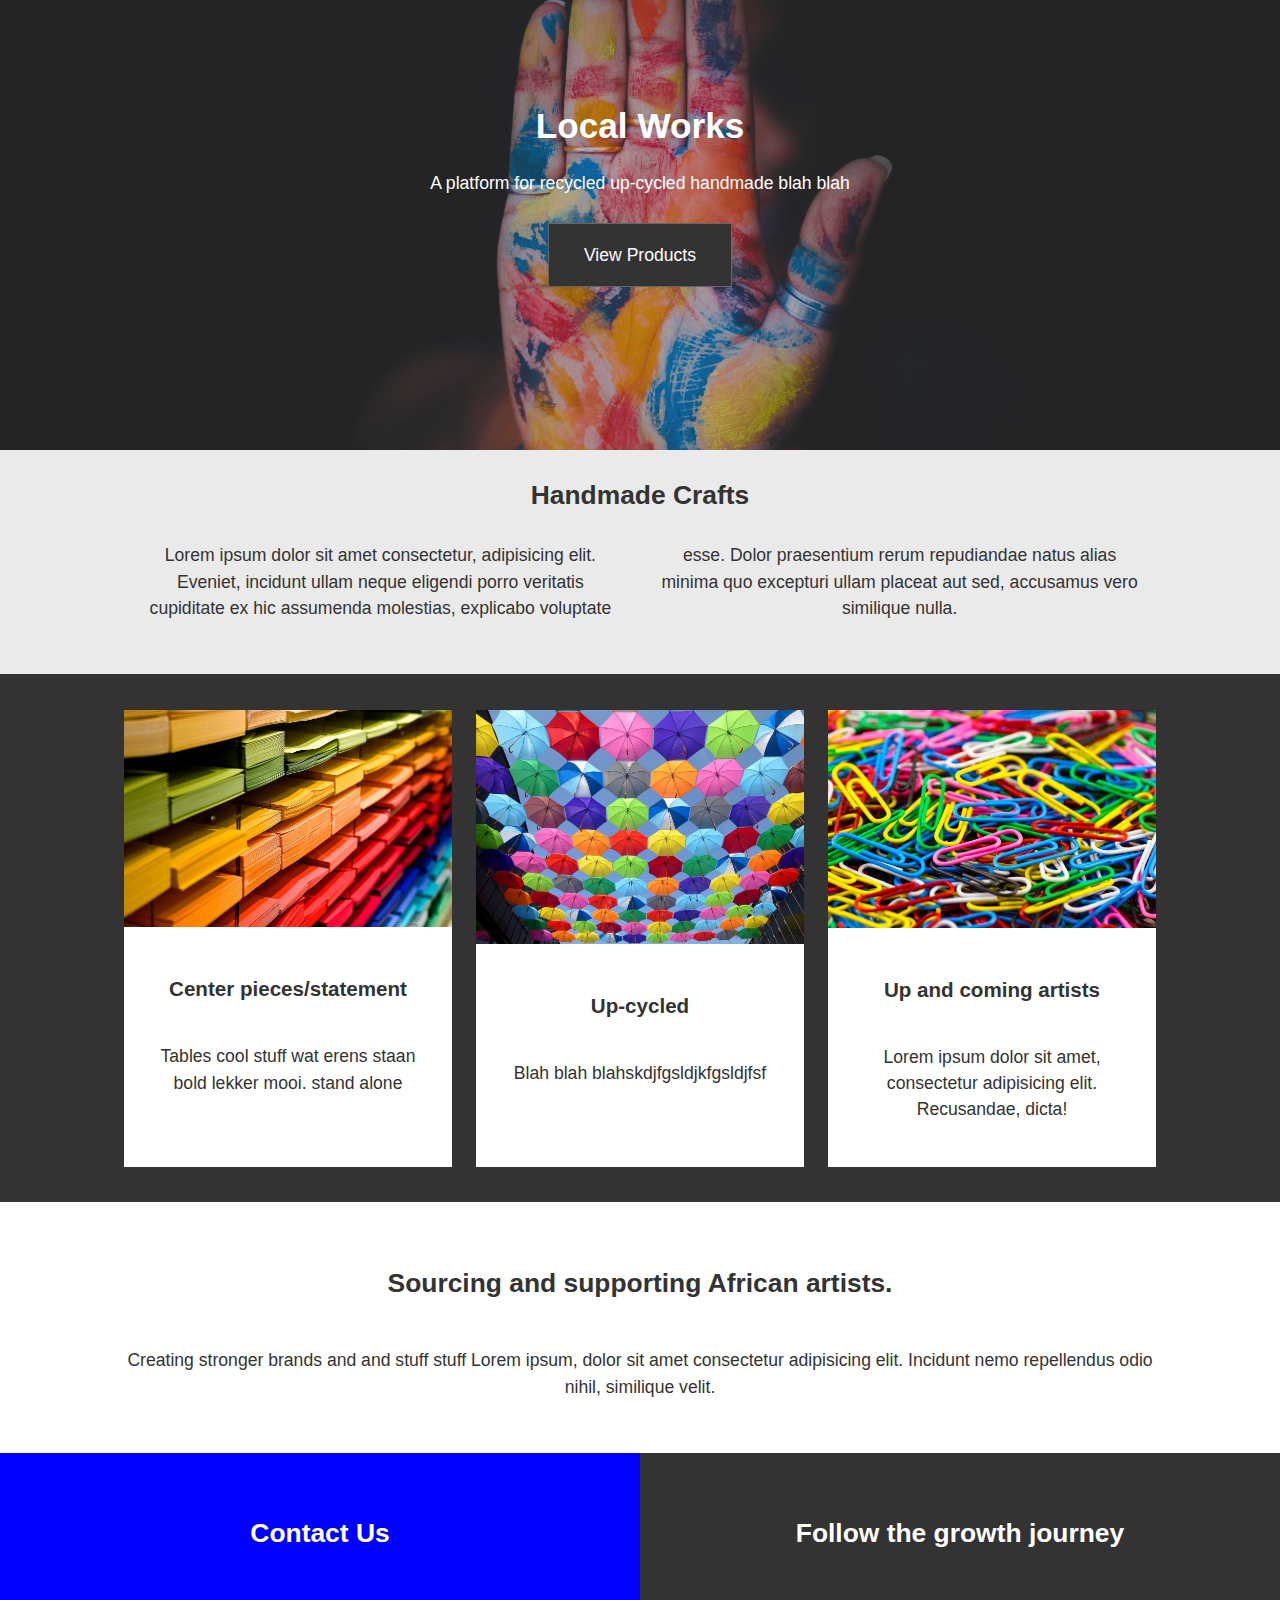
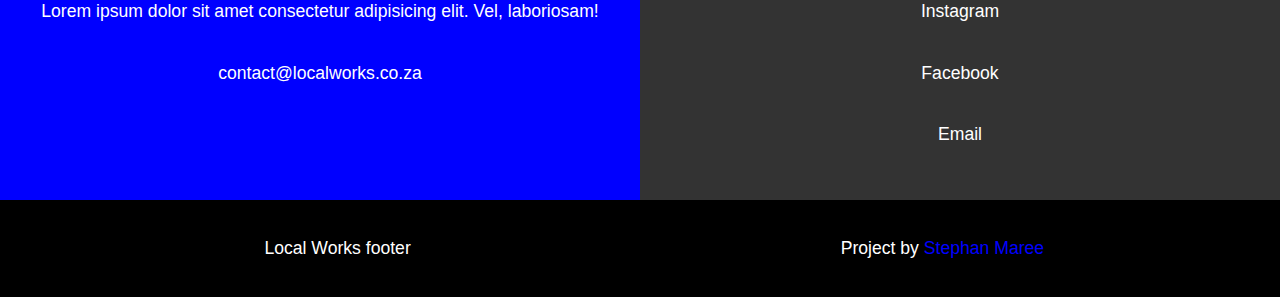
==== index.html @ dec3e53a "Very basic layout. no color styling yet" ====
<!-- local works homepage -->

<!DOCTYPE html>
<html>

<head>
    <meta charset="utf-8" />
    <meta http-equiv="X-UA-Compatible" content="IE=edge">
    <title>Local Works</title>
    <meta name="viewport" content="width=device-width, initial-scale=1">
    <link rel="stylesheet" type="text/css" media="screen" href="stylesheets/style.css" />
 
</head>

<body>

    <header id="showcase" class="grid">

        <div class="bg-image"></div>
        <div class="content-wrap">
            <h1>Local Works</h1>
            <p>A platform for recycled up-cycled handmade blah blah</p>
            <a href="section-b" class="btn"> View Products</a>

        </div>


    </header>

    <main id="main">
        <!-- section a -->
        <section id="section-a" class="grid">
            <div class="content-wrap">
                <h2 class="content-title">Handmade Crafts</h2>

                <div class="content-text">
                <p>Lorem ipsum dolor sit amet consectetur, adipisicing elit. Eveniet, incidunt ullam neque eligendi porro veritatis
                    cupiditate ex hic assumenda molestias, explicabo voluptate esse. Dolor praesentium rerum repudiandae
                    natus alias minima quo excepturi ullam placeat aut sed, accusamus vero similique nulla.</p>
                </div>

            </div>
        </section>


        <!-- section b -->

        <section id="section-b" class="grid">

            <ul>
                <li> 
                    <div class="card">
                        <img src="images/back-to-school-paper-colored-paper-stationery-159519.jpeg" alt="">
                        <div class="card-content">
                            <h3 class="card-title">Center pieces/statement</h3>
                            <p>Tables cool stuff wat erens staan bold lekker mooi. stand alone </p>

                        </div>


                    </div>
                </li>
                <li>
                    <div class="card">
                        <img src="images/color-umbrella-red-yellow-163822.jpeg" alt="">
                        <div class="card-content">
                            <h3 class="card-title">Up-cycled</h3>
                            <p>Blah blah blahskdjfgsldjkfgsldjfsf</p>

                        </div>


                    </div>
                </li>
                <li>
                    <div class="card">
                        <img src="images/paperclip-clip-office-office-accessories-67581.jpeg" alt="">
                        <div class="card-content">
                            <h3 class="card-title">Up and coming artists</h3>
                            <p>Lorem ipsum dolor sit amet, consectetur adipisicing elit. Recusandae, dicta! </p>

                        </div>


                    </div>
                </li>
            </ul>

        </section>

        <!-- section C -->

        <section id="section-c" class="grid">
            <div class="content-wrap">
                <h2 class="content-title">Sourcing and supporting African artists. </h2>
                <p> Creating stronger brands and and stuff stuff Lorem ipsum, dolor sit amet consectetur adipisicing elit. Incidunt
                    nemo repellendus odio nihil, similique velit.</p>

            </div>

        </section>

        <!-- section D -->

        <section id="section-d" class="grid">
            <div class="box">
                <h2 class="content-title"> Contact Us

                </h2>
                <p>Lorem ipsum dolor sit amet consectetur adipisicing elit. Vel, laboriosam!</p>
                <p>contact@localworks.co.za</p>

            </div>
            <div class="box">

                <h2>Follow the growth journey</h2>
                <p>Instagram</p>
                <p>Facebook</p>
                <p>Email</p>

            </div>



        </section>

    </main>
    <footer id="main-footer" class="grid">
        <div>Local Works footer</div>
        <div>Project by
            <a href="http://www.stephanmaree.tech/" target="_blank">Stephan Maree</a>
        </div>

    </footer>

</body>

</html>
---- stylesheets/style.css ----
body {
  margin: 0;
  font-family: Arial, Helvetica, sans-serif;
  background: #333;
  color: #fff;
  font-size: 1.1em;
  line-height: 1.5;
  text-align: center; }

img {
  display: block;
  width: 100%;
  height: auto; }

h1, h2, h3 {
  margin: 0;
  padding: 1em 0; }

p {
  margin: 0;
  padding: 1em 0; }

.btn {
  display: inline-block;
  background: #333;
  color: #fff;
  text-decoration: none;
  padding: 1em 2em;
  margin: 0.5em 0;
  border: 1px solid #666; }
  .btn:hover {
    background: #eaeaea;
    color: #333; }

#showcase {
  min-height: 450px;
  color: #fff;
  text-align: center; }
  #showcase .bg-image {
    position: absolute;
    background: #333 url(../images/aashish-r-gautam-340139-unsplash.jpg);
    background-position: center;
    background-repeat: no-repeat;
    background-size: cover;
    width: 100%;
    height: 450px;
    z-index: -1;
    opacity: 0.7; }
  #showcase .content-wrap {
    padding: 0 1.5em; }
  #showcase h1 {
    padding-top: 100px;
    padding-bottom: 0; }

#section-a {
  background: #eaeaea;
  color: #333;
  padding-bottom: 2em; }
  #section-a .content-wrap {
    padding: 0 1.5em; }

#section-b {
  padding: 2em 1em 1em; }
  #section-b ul {
    list-style: none;
    margin: 0;
    padding: 0; }
    #section-b ul li {
      margin-bottom: 1em;
      background: #fff;
      color: #333; }
      #section-b ul li .card-content {
        padding: 1.5em; }

#section-c {
  background: #fff;
  color: #333;
  padding: 2em; }

#section-d .box {
  padding: 2em;
  color: #fff;
  text-align: center; }
  #section-d .box:first-child {
    background: blue; }

#main-footer {
  padding: 2em;
  background: #000;
  color: #fff;
  text-align: center; }
  #main-footer a {
    color: blue;
    text-decoration: none; }

@media (min-width: 700px) {
  .grid {
    display: grid;
    grid-template-columns: 1fr repeat(2, minmax(auto, 30em)) 1fr; }
    .grid .content-wrap {
      grid-column: 2/4; }

  #section-a .content-text {
    columns: 2;
    column-gap: 2em; }
    #section-a .content-text p {
      padding-top: 0; }

  .grid {
    display: grid;
    grid-template-columns: 1fr repeat(2, minmax(auto, 30em)) 1fr; }
    .grid ul {
      grid-column: 2/4;
      display: flex;
      justify-content: space-around; }
      .grid ul li {
        width: 31%; }

  .box, #main-footer div {
    grid-column: span 2; } }

/*# sourceMappingURL=style.css.map */
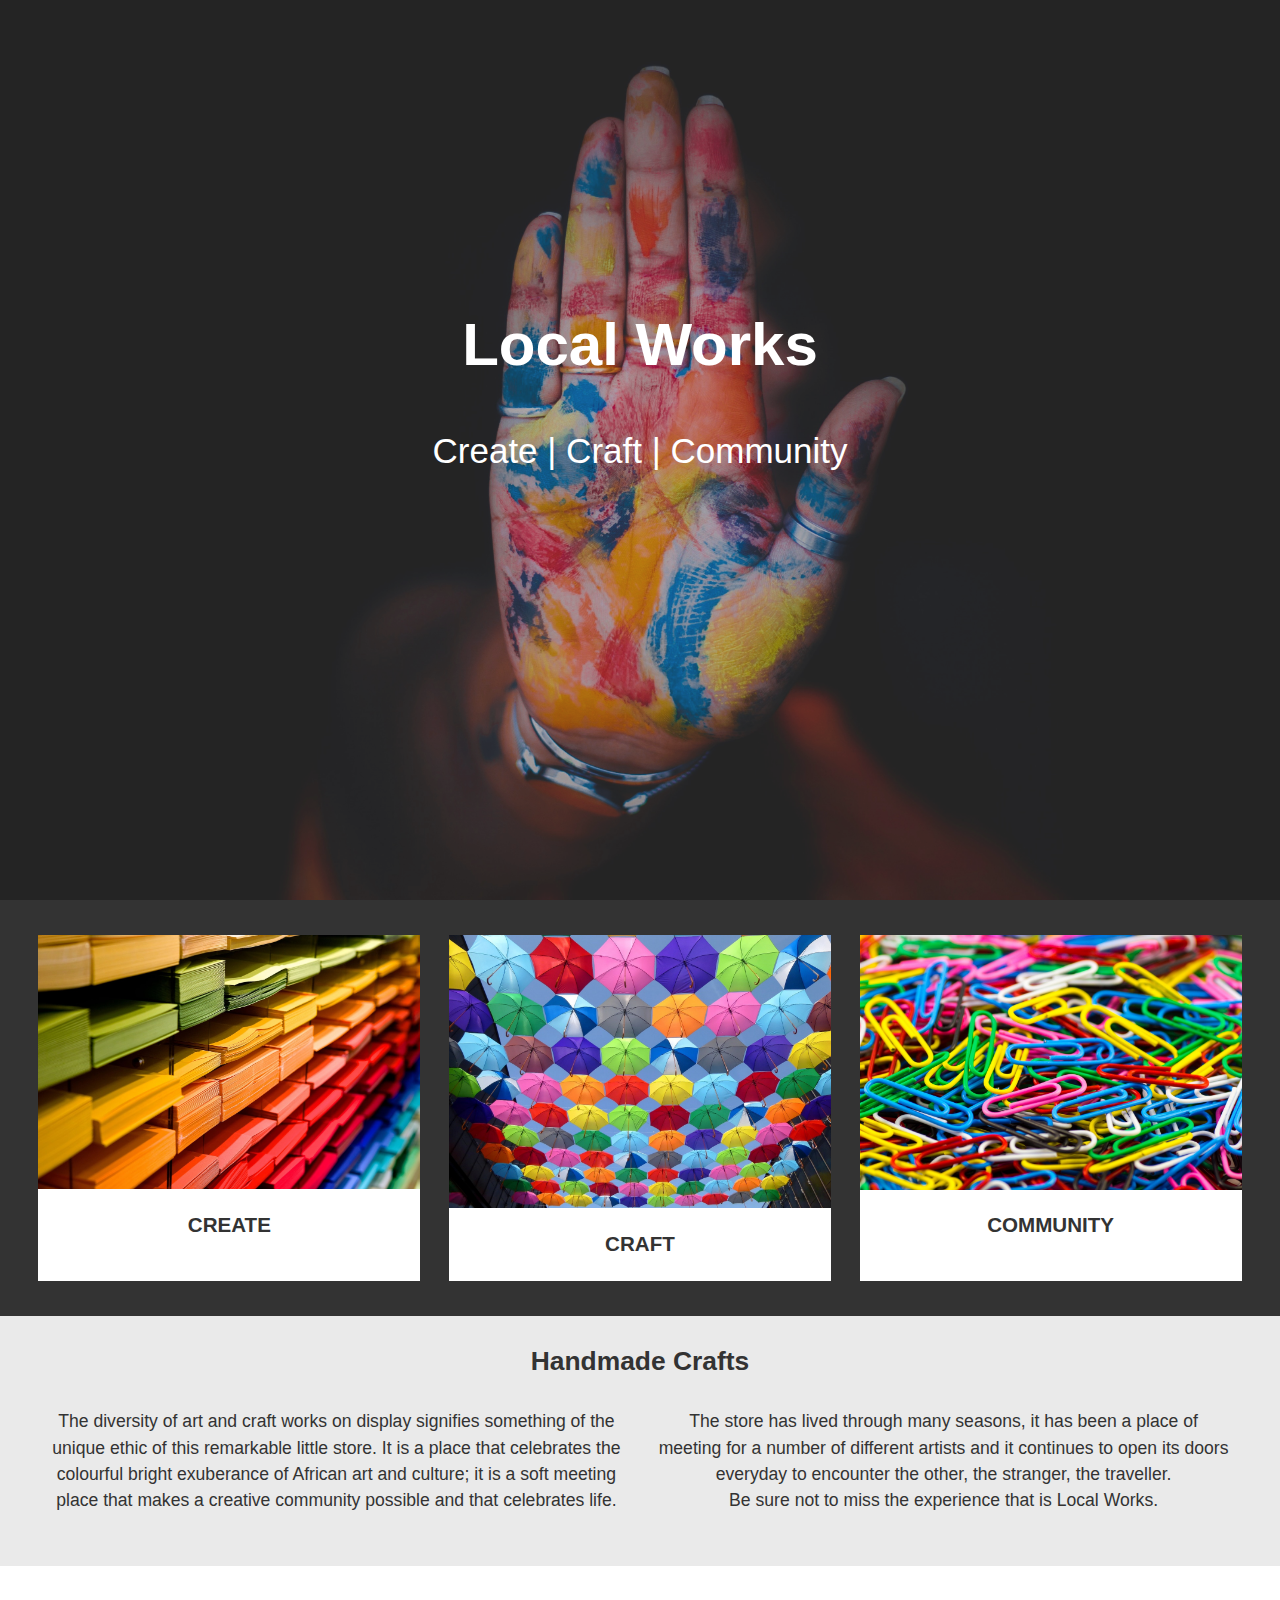
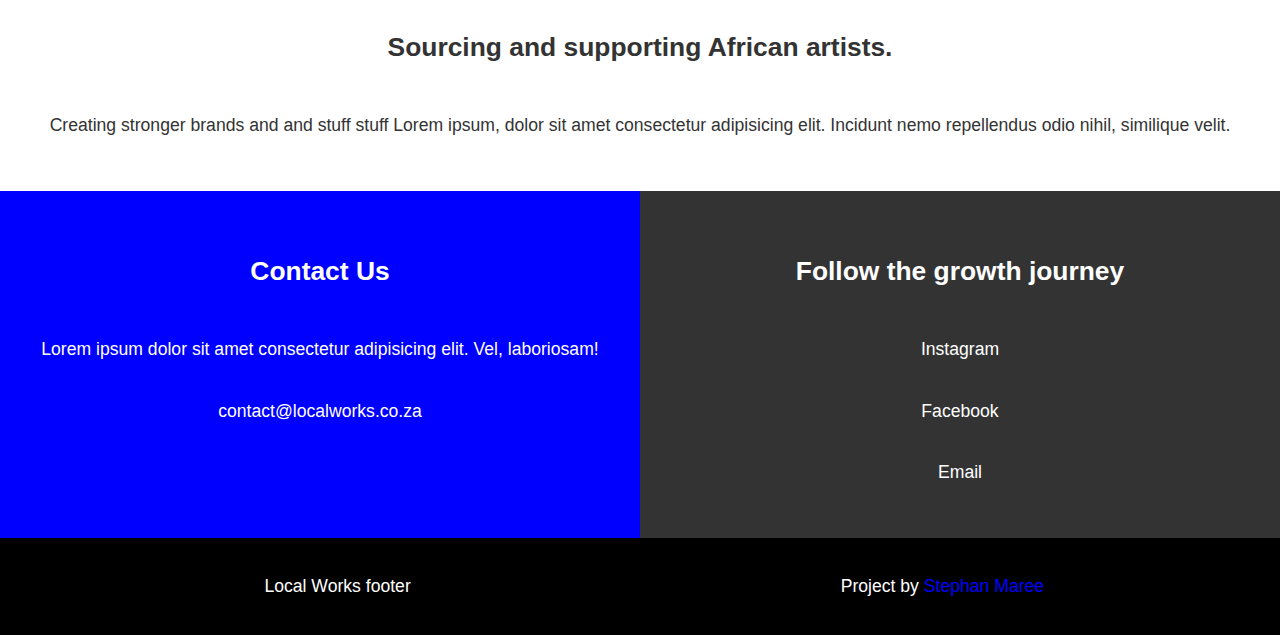
==== commit be877713: "first commit" ====
--- a/index.html
+++ b/index.html
@@ -19,74 +19,81 @@
         <div class="bg-image"></div>
         <div class="content-wrap">
             <h1>Local Works</h1>
-            <p>A platform for recycled up-cycled handmade blah blah</p>
-            <a href="section-b" class="btn"> View Products</a>
+            <p>Create | Craft | Community </p>
+            <!-- <a href="section-b" class="btn"> View Products</a> -->
 
         </div>
 
 
     </header>
 
+<!-- section A and Section B has swopped ==== Showcasing images after Hero instead of text -->
+
+<!-- section b -->
+    <section id="section-b" class="grid">
+    
+        <ul>
+            <li>
+                <div class="card">
+                    <img src="images/back-to-school-paper-colored-paper-stationery-159519.jpeg" alt="">
+                    <div class="card-content">
+                        <h3 class="card-title">CREATE</h3>
+                        <!-- <p>Tables cool stuff wat erens staan bold lekker mooi. stand alone </p> -->
+    
+                    </div>
+    
+    
+                </div>
+            </li>
+            <li>
+                <div class="card">
+                    <img src="images/color-umbrella-red-yellow-163822.jpeg" alt="">
+                    <div class="card-content">
+                        <h3 class="card-title">CRAFT</h3>
+                        <!-- <p>Blah blah blahskdjfgsldjkfgsldjfsf</p> -->
+    
+                    </div>
+    
+    
+                </div>
+            </li>
+            <li>
+                <div class="card">
+                    <img src="images/paperclip-clip-office-office-accessories-67581.jpeg" alt="">
+                    <div class="card-content">
+                        <h3 class="card-title">COMMUNITY</h3>
+                        <!-- <p>Lorem ipsum dolor sit amet, consectetur adipisicing elit. Recusandae, dicta! </p> -->
+    
+                    </div>
+    
+    
+                </div>
+            </li>
+        </ul>
+    
+    </section>
+
+
     <main id="main">
+
         <!-- section a -->
         <section id="section-a" class="grid">
             <div class="content-wrap">
                 <h2 class="content-title">Handmade Crafts</h2>
 
                 <div class="content-text">
-                <p>Lorem ipsum dolor sit amet consectetur, adipisicing elit. Eveniet, incidunt ullam neque eligendi porro veritatis
-                    cupiditate ex hic assumenda molestias, explicabo voluptate esse. Dolor praesentium rerum repudiandae
-                    natus alias minima quo excepturi ullam placeat aut sed, accusamus vero similique nulla.</p>
+                <p> The diversity of art and craft works on display signifies something of the unique ethic of this remarkable little store.
+                It is a place that celebrates the colourful bright exuberance of African art and culture; it is a soft meeting place that
+                makes a creative community possible and that celebrates life.  The store has lived through many seasons, it has been a place of meeting for a number of different artists and it continues
+                to open its doors everyday to encounter the other, the stranger, the traveller. <br> Be sure not to miss the experience that is
+                Local Works.</p>
                 </div>
 
             </div>
         </section>
-
-
-        <!-- section b -->
-
-        <section id="section-b" class="grid">
-
-            <ul>
-                <li> 
-                    <div class="card">
-                        <img src="images/back-to-school-paper-colored-paper-stationery-159519.jpeg" alt="">
-                        <div class="card-content">
-                            <h3 class="card-title">Center pieces/statement</h3>
-                            <p>Tables cool stuff wat erens staan bold lekker mooi. stand alone </p>
-
-                        </div>
-
-
-                    </div>
-                </li>
-                <li>
-                    <div class="card">
-                        <img src="images/color-umbrella-red-yellow-163822.jpeg" alt="">
-                        <div class="card-content">
-                            <h3 class="card-title">Up-cycled</h3>
-                            <p>Blah blah blahskdjfgsldjkfgsldjfsf</p>
-
-                        </div>
-
-
-                    </div>
-                </li>
-                <li>
-                    <div class="card">
-                        <img src="images/paperclip-clip-office-office-accessories-67581.jpeg" alt="">
-                        <div class="card-content">
-                            <h3 class="card-title">Up and coming artists</h3>
-                            <p>Lorem ipsum dolor sit amet, consectetur adipisicing elit. Recusandae, dicta! </p>
-
-                        </div>
-
-
-                    </div>
-                </li>
-            </ul>
-
-        </section>
+       
+<!-- Section B is now before section A -->
+    
 
         <!-- section C -->
 
--- a/stylesheets/style.css
+++ b/stylesheets/style.css
@@ -33,7 +33,7 @@
     color: #333; }
 
 #showcase {
-  min-height: 450px;
+  min-height: 100vh;
   color: #fff;
   text-align: center; }
   #showcase .bg-image {
@@ -43,14 +43,17 @@
     background-repeat: no-repeat;
     background-size: cover;
     width: 100%;
-    height: 450px;
+    height: 100%;
     z-index: -1;
     opacity: 0.7; }
   #showcase .content-wrap {
     padding: 0 1.5em; }
   #showcase h1 {
-    padding-top: 100px;
-    padding-bottom: 0; }
+    padding-top: 300px;
+    padding-bottom: 0;
+    font-size: 60px; }
+  #showcase p {
+    font-size: 35px; }
 
 #section-a {
   background: #eaeaea;
@@ -69,8 +72,6 @@
       margin-bottom: 1em;
       background: #fff;
       color: #333; }
-      #section-b ul li .card-content {
-        padding: 1.5em; }
 
 #section-c {
   background: #fff;
@@ -108,7 +109,7 @@
 
   .grid {
     display: grid;
-    grid-template-columns: 1fr repeat(2, minmax(auto, 30em)) 1fr; }
+    grid-template-columns: 1fr repeat(2, minmax(auto, 35em)) 1fr; }
     .grid ul {
       grid-column: 2/4;
       display: flex;
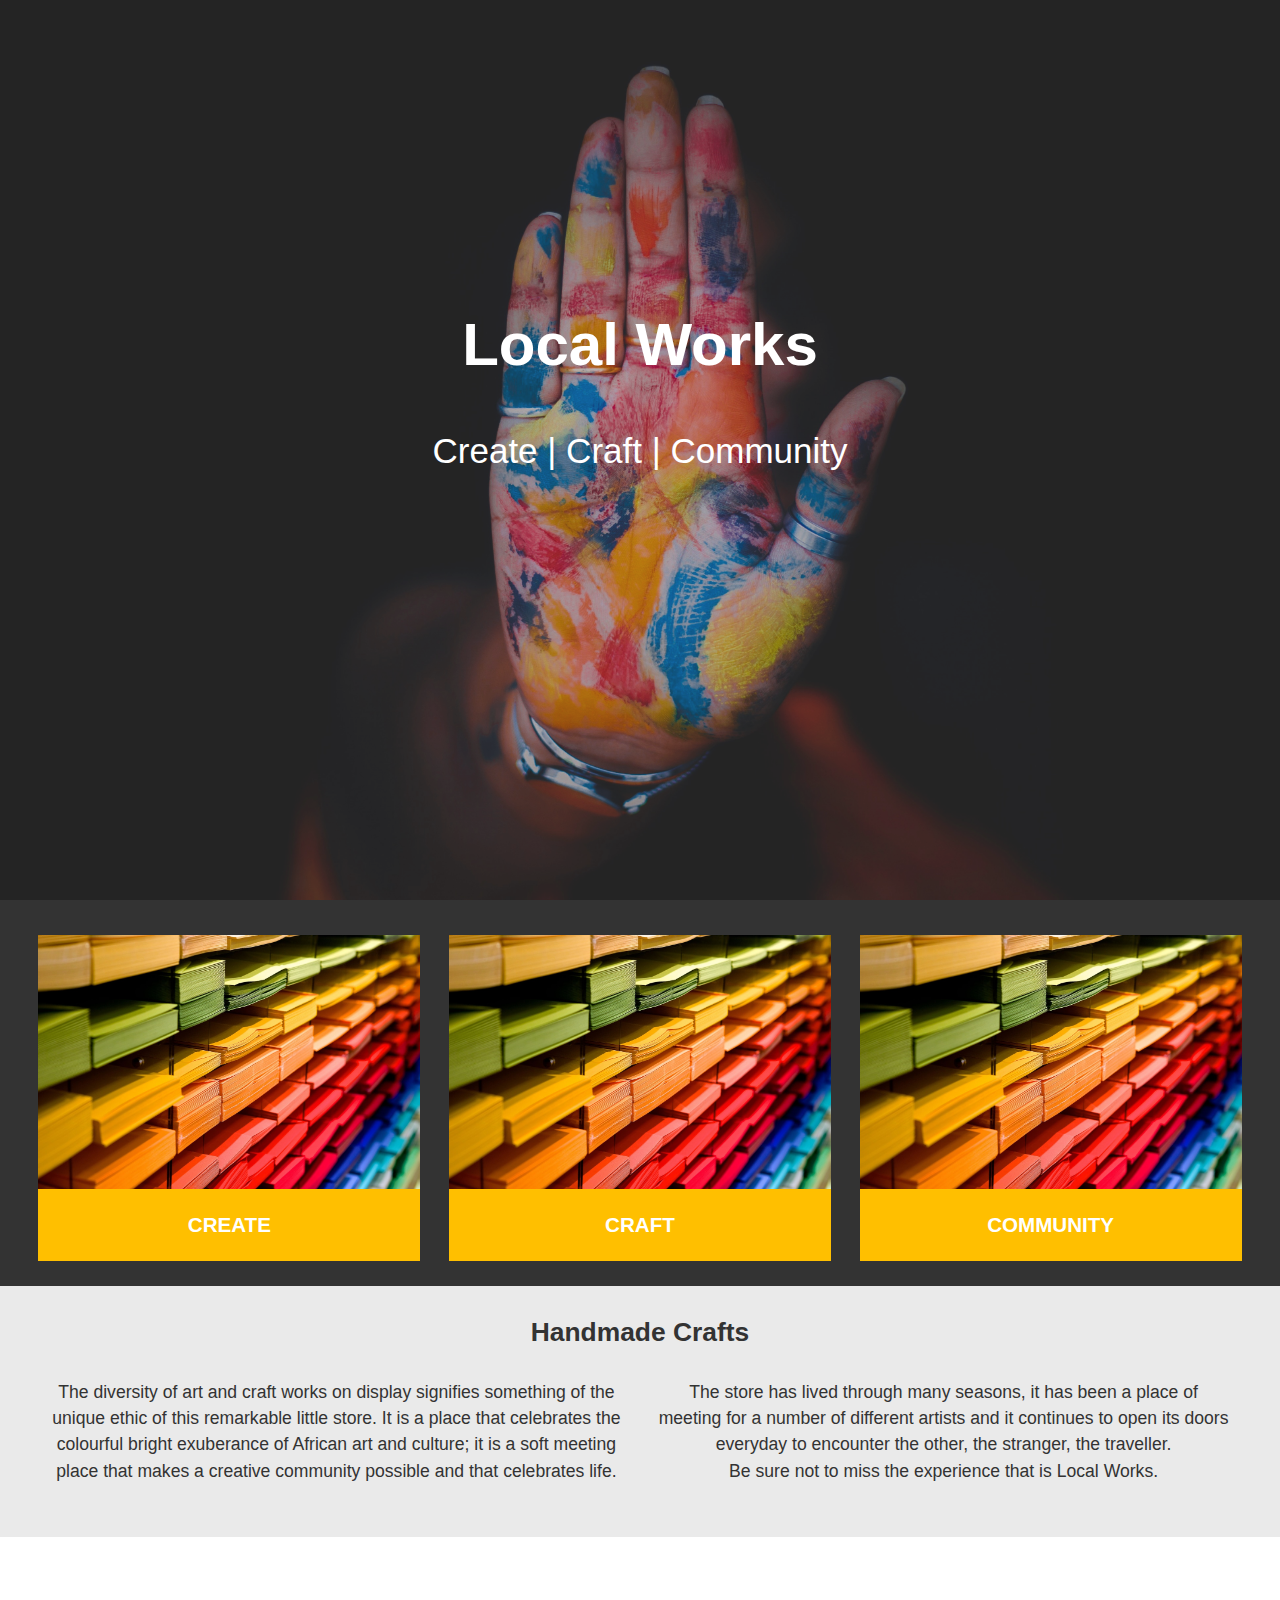
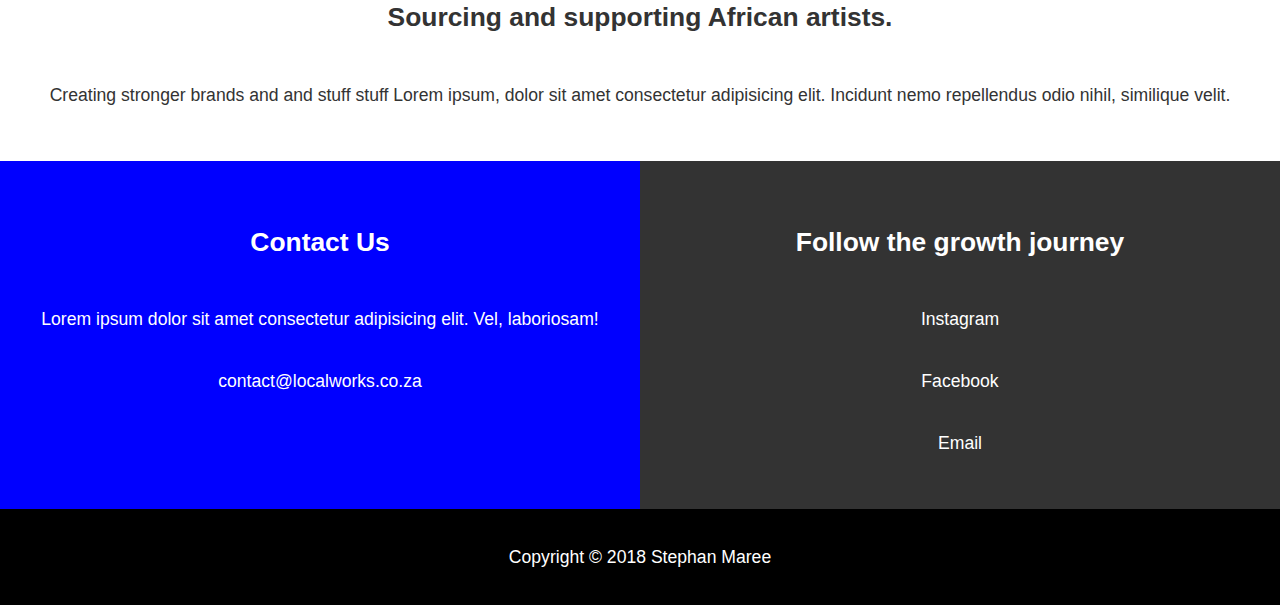
==== commit 58fadca0: "hover over cards working" ====
--- a/index.html
+++ b/index.html
@@ -9,10 +9,13 @@
     <title>Local Works</title>
     <meta name="viewport" content="width=device-width, initial-scale=1">
     <link rel="stylesheet" type="text/css" media="screen" href="stylesheets/style.css" />
+    <link rel="stylesheet" href="stylesheets/imagehover.min.css">
  
 </head>
 
 <body>
+
+    <!-- ========= MAIN HERO ========= -->
 
     <header id="showcase" class="grid">
 
@@ -27,56 +30,52 @@
 
     </header>
 
-<!-- section A and Section B has swopped ==== Showcasing images after Hero instead of text -->
+<!-- section A and Section B swopped ==== Showcasing CARDS after Hero -->
 
 <!-- section b -->
     <section id="section-b" class="grid">
     
         <ul>
             <li>
-                <div class="card">
+<div class="card imghvr-push-down" style="background-color:#FFBF00">
                     <img src="images/back-to-school-paper-colored-paper-stationery-159519.jpeg" alt="">
-                    <div class="card-content">
-                        <h3 class="card-title">CREATE</h3>
-                        <!-- <p>Tables cool stuff wat erens staan bold lekker mooi. stand alone </p> -->
-    
-                    </div>
-    
+                    <figcaption style="background-color:#57A0D2">
+                        Lorem ipsum dolor, sit amet consectetur adipisicing elit. Minima doloremque quidem aut ratione natus, eaque alias expedita, illum quos delectus officiis dicta facilis, repellat quas atque qui dolore ducimus eius!                     
+                    </figcaption>
+                    <h3 class="card-title">CREATE</h3>   
     
                 </div>
             </li>
             <li>
-                <div class="card">
-                    <img src="images/color-umbrella-red-yellow-163822.jpeg" alt="">
-                    <div class="card-content">
-                        <h3 class="card-title">CRAFT</h3>
-                        <!-- <p>Blah blah blahskdjfgsldjkfgsldjfsf</p> -->
-    
-                    </div>
-    
+                <div class="card imghvr-push-down" style="background-color:#FFBF00">
+                    <img src="images/back-to-school-paper-colored-paper-stationery-159519.jpeg" alt="">
+                    <figcaption style="background-color:#57A0D2">
+                        Lorem ipsum dolor, sit amet consectetur adipisicing elit. Minima doloremque quidem aut ratione natus, eaque alias expedita, illum quos delectus officiis dicta facilis, repellat quas atque qui dolore ducimus eius!                     
+                    </figcaption>
+                    <h3 class="card-title">CRAFT</h3>   
     
                 </div>
             </li>
             <li>
-                <div class="card">
-                    <img src="images/paperclip-clip-office-office-accessories-67581.jpeg" alt="">
-                    <div class="card-content">
-                        <h3 class="card-title">COMMUNITY</h3>
-                        <!-- <p>Lorem ipsum dolor sit amet, consectetur adipisicing elit. Recusandae, dicta! </p> -->
-    
-                    </div>
-    
+                <div class="card imghvr-push-down" style="background-color:#FFBF00">
+                    <img src="images/back-to-school-paper-colored-paper-stationery-159519.jpeg" alt="">
+                    <figcaption style="background-color:#57A0D2">
+                        Lorem ipsum dolor, sit amet consectetur adipisicing elit. Minima doloremque quidem aut ratione natus, eaque alias expedita, illum quos delectus officiis dicta facilis, repellat quas atque qui dolore ducimus eius!                     
+                    </figcaption>
+                    <h3 class="card-title">COMMUNITY</h3>   
     
                 </div>
             </li>
+           
+           
         </ul>
     
     </section>
 
-
+<!-- SECTION A -->
     <main id="main">
 
-        <!-- section a -->
+       
         <section id="section-a" class="grid">
             <div class="content-wrap">
                 <h2 class="content-title">Handmade Crafts</h2>
@@ -132,10 +131,10 @@
         </section>
 
     </main>
-    <footer id="main-footer" class="grid">
-        <div>Local Works footer</div>
-        <div>Project by
-            <a href="http://www.stephanmaree.tech/" target="_blank">Stephan Maree</a>
+    <footer id="main-footer">
+        
+        <div>
+            <a href="http://www.stephanmaree.tech/" target="_blank">Copyright © 2018 Stephan Maree</a>
         </div>
 
     </footer>
--- a/stylesheets/style.css
+++ b/stylesheets/style.css
@@ -68,10 +68,6 @@
     list-style: none;
     margin: 0;
     padding: 0; }
-    #section-b ul li {
-      margin-bottom: 1em;
-      background: #fff;
-      color: #333; }
 
 #section-c {
   background: #fff;
@@ -91,7 +87,7 @@
   color: #fff;
   text-align: center; }
   #main-footer a {
-    color: blue;
+    color: #fff;
     text-decoration: none; }
 
 @media (min-width: 700px) {
--- a/stylesheets/imagehover.min.css
+++ b/stylesheets/imagehover.min.css
@@ -0,0 +1,11 @@
+@charset "UTF-8";
+/*!
+ * ImageHover.css - http://www.imagehover.io
+ * Version 1.0
+ * Author: Ciarán Walsh
+
+ * Made available under a MIT License:
+ * http://www.opensource.org/licenses/mit-license.php
+
+ */[class*=" imghvr-"],[class^=imghvr-]{position:relative;display:inline-block;margin:0;max-width:100%;background-color:#2266a5;color:#fff;overflow:hidden;-webkit-backface-visibility:hidden;backface-visibility:hidden;-moz-osx-font-smoothing:grayscale;-webkit-transform:translateZ(0);-moz-transform:translateZ(0);-ms-transform:translateZ(0);-o-transform:translateZ(0);transform:translateZ(0)}[class*=" imghvr-"]>img,[class^=imghvr-]>img{vertical-align:top;max-width:100%}[class*=" imghvr-"] figcaption,[class^=imghvr-] figcaption{background-color:#135796;padding:30px;position:absolute;top:0;bottom:0;left:0;right:0;color:#fff}[class*=" imghvr-"] figcaption h1,[class*=" imghvr-"] figcaption h2,[class*=" imghvr-"] figcaption h3,[class*=" imghvr-"] figcaption h4,[class*=" imghvr-"] figcaption h5,[class*=" imghvr-"] figcaption h6,[class^=imghvr-] figcaption h1,[class^=imghvr-] figcaption h2,[class^=imghvr-] figcaption h3,[class^=imghvr-] figcaption h4,[class^=imghvr-] figcaption h5,[class^=imghvr-] figcaption h6{color:#fff}[class*=" imghvr-"] a,[class^=imghvr-] a{position:absolute;top:0;bottom:0;left:0;right:0;z-index:1}[class*=" imghvr-"],[class*=" imghvr-"] *,[class*=" imghvr-"]:after,[class*=" imghvr-"] :after,[class*=" imghvr-"]:before,[class*=" imghvr-"] :before,[class^=imghvr-],[class^=imghvr-] *,[class^=imghvr-]:after,[class^=imghvr-] :after,[class^=imghvr-]:before,[class^=imghvr-] :before{box-sizing:border-box;-webkit-transition:all 0.35s ease;-moz-transition:all 0.35s ease;transition:all 0.35s ease}[class*=" imghvr-fade"]:hover>img,[class*=" imghvr-fade"] figcaption,[class^=imghvr-fade]:hover>img,[class^=imghvr-fade] figcaption{opacity:0}[class*=" imghvr-fade"]:hover figcaption,[class^=imghvr-fade]:hover figcaption{opacity:1}[class*=" imghvr-fade"]:hover>img,[class*=" imghvr-fade"]:hover figcaption,[class^=imghvr-fade]:hover>img,[class^=imghvr-fade]:hover figcaption{-webkit-transform:translate(0);-moz-transform:translate(0);-ms-transform:translate(0);-o-transform:translate(0);transform:translate(0)}.imghvr-fade-in-up figcaption{-webkit-transform:translateY(15%);-moz-transform:translateY(15%);-ms-transform:translateY(15%);-o-transform:translateY(15%);transform:translateY(15%)}.imghvr-fade-in-down figcaption{-webkit-transform:translateY(-15%);-moz-transform:translateY(-15%);-ms-transform:translateY(-15%);-o-transform:translateY(-15%);transform:translateY(-15%)}.imghvr-fade-in-left figcaption{-webkit-transform:translate(-15%);-moz-transform:translate(-15%);-ms-transform:translate(-15%);-o-transform:translate(-15%);transform:translate(-15%)}.imghvr-fade-in-right figcaption{-webkit-transform:translate(15%);-moz-transform:translate(15%);-ms-transform:translate(15%);-o-transform:translate(15%);transform:translate(15%)}[class*=" imghvr-push-"]:hover figcaption,[class^=imghvr-push-]:hover figcaption{-webkit-transform:translate(0);-moz-transform:translate(0);-ms-transform:translate(0);-o-transform:translate(0);transform:translate(0)}.imghvr-push-up figcaption{-webkit-transform:translateY(100%);-moz-transform:translateY(100%);-ms-transform:translateY(100%);-o-transform:translateY(100%);transform:translateY(100%)}.imghvr-push-down figcaption,.imghvr-push-up:hover>img{-webkit-transform:translateY(-100%);-moz-transform:translateY(-100%);-ms-transform:translateY(-100%);-o-transform:translateY(-100%);transform:translateY(-100%)}.imghvr-push-down:hover>img{-webkit-transform:translateY(100%);-moz-transform:translateY(100%);-ms-transform:translateY(100%);-o-transform:translateY(100%);transform:translateY(100%)}.imghvr-push-left figcaption{-webkit-transform:translateX(100%);-moz-transform:translateX(100%);-ms-transform:translateX(100%);-o-transform:translateX(100%);transform:translateX(100%)}.imghvr-push-left:hover>img,.imghvr-push-right figcaption{-webkit-transform:translateX(-100%);-moz-transform:translateX(-100%);-ms-transform:translateX(-100%);-o-transform:translateX(-100%);transform:translateX(-100%)}.imghvr-push-right:hover>img{-webkit-transform:translateX(100%);-moz-transform:translateX(100%);-ms-transform:translateX(100%);-o-transform:translateX(100%);transform:translateX(100%)}[class*=" imghvr-slide-"]:hover figcaption,[class^=imghvr-slide-]:hover figcaption{-webkit-transform:translate(0);-moz-transform:translate(0);-ms-transform:translate(0);-o-transform:translate(0);transform:translate(0)}.imghvr-slide-up figcaption{-webkit-transform:translateY(100%);-moz-transform:translateY(100%);-ms-transform:translateY(100%);-o-transform:translateY(100%);transform:translateY(100%)}.imghvr-slide-down figcaption{-webkit-transform:translateY(-100%);-moz-transform:translateY(-100%);-ms-transform:translateY(-100%);-o-transform:translateY(-100%);transform:translateY(-100%)}.imghvr-slide-left figcaption{-webkit-transform:translateX(100%);-moz-transform:translateX(100%);-ms-transform:translateX(100%);-o-transform:translateX(100%);transform:translateX(100%)}.imghvr-slide-right figcaption{-webkit-transform:translateX(-100%);-moz-transform:translateX(-100%);-ms-transform:translateX(-100%);-o-transform:translateX(-100%);transform:translateX(-100%)}.imghvr-slide-top-left figcaption{-webkit-transform:translate(-100%,-100%);-moz-transform:translate(-100%,-100%);-ms-transform:translate(-100%,-100%);-o-transform:translate(-100%,-100%);transform:translate(-100%,-100%)}.imghvr-slide-top-right figcaption{-webkit-transform:translate(100%,-100%);-moz-transform:translate(100%,-100%);-ms-transform:translate(100%,-100%);-o-transform:translate(100%,-100%);transform:translate(100%,-100%)}.imghvr-slide-bottom-left figcaption{-webkit-transform:translate(-100%,100%);-moz-transform:translate(-100%,100%);-ms-transform:translate(-100%,100%);-o-transform:translate(-100%,100%);transform:translate(-100%,100%)}.imghvr-slide-bottom-right figcaption{-webkit-transform:translate(100%,100%);-moz-transform:translate(100%,100%);-ms-transform:translate(100%,100%);-o-transform:translate(100%,100%);transform:translate(100%,100%)}[class*=" imghvr-reveal-"]:before,[class^=imghvr-reveal-]:before{position:absolute;top:0;bottom:0;left:0;right:0;content:"";background-color:#135796}[class*=" imghvr-reveal-"] figcaption,[class^=imghvr-reveal-] figcaption{opacity:0}[class*=" imghvr-reveal-"]:hover:before,[class^=imghvr-reveal-]:hover:before{-webkit-transform:translate(0);-moz-transform:translate(0);-ms-transform:translate(0);-o-transform:translate(0);transform:translate(0)}[class*=" imghvr-reveal-"]:hover figcaption,[class^=imghvr-reveal-]:hover figcaption{opacity:1;-webkit-transition-delay:0.21s;-moz-transition-delay:0.21s;transition-delay:0.21s}.imghvr-reveal-up:before{-webkit-transform:translateY(100%);-moz-transform:translateY(100%);-ms-transform:translateY(100%);-o-transform:translateY(100%);transform:translateY(100%)}.imghvr-reveal-down:before{-webkit-transform:translateY(-100%);-moz-transform:translateY(-100%);-ms-transform:translateY(-100%);-o-transform:translateY(-100%);transform:translateY(-100%)}.imghvr-reveal-left:before{-webkit-transform:translateX(100%);-moz-transform:translateX(100%);-ms-transform:translateX(100%);-o-transform:translateX(100%);transform:translateX(100%)}.imghvr-reveal-right:before{-webkit-transform:translateX(-100%);-moz-transform:translateX(-100%);-ms-transform:translateX(-100%);-o-transform:translateX(-100%);transform:translateX(-100%)}.imghvr-reveal-top-left:before{-webkit-transform:translate(-100%,-100%);-moz-transform:translate(-100%,-100%);-ms-transform:translate(-100%,-100%);-o-transform:translate(-100%,-100%);transform:translate(-100%,-100%)}.imghvr-reveal-top-right:before{-webkit-transform:translate(100%,-100%);-moz-transform:translate(100%,-100%);-ms-transform:translate(100%,-100%);-o-transform:translate(100%,-100%);transform:translate(100%,-100%)}.imghvr-reveal-bottom-left:before{-webkit-transform:translate(-100%,100%);-moz-transform:translate(-100%,100%);-ms-transform:translate(-100%,100%);-o-transform:translate(-100%,100%);transform:translate(-100%,100%)}.imghvr-reveal-bottom-right:before{-webkit-transform:translate(100%,100%);-moz-transform:translate(100%,100%);-ms-transform:translate(100%,100%);-o-transform:translate(100%,100%);transform:translate(100%,100%)}[class*=" imghvr-hinge-"],[class^=imghvr-hinge-]{-webkit-perspective:50em;-moz-perspective:50em;perspective:50em}[class*=" imghvr-hinge-"] figcaption,[class^=imghvr-hinge-] figcaption{opacity:0;z-index:1}[class*=" imghvr-hinge-"]:hover img,[class^=imghvr-hinge-]:hover img{opacity:0}[class*=" imghvr-hinge-"]:hover figcaption,[class^=imghvr-hinge-]:hover figcaption{opacity:1;-webkit-transition-delay:0.21s;-moz-transition-delay:0.21s;transition-delay:0.21s}.imghvr-hinge-up img{-webkit-transform-origin:50% 0%;-moz-transform-origin:50% 0%;-ms-transform-origin:50% 0%;-o-transform-origin:50% 0%;transform-origin:50% 0%}.imghvr-hinge-up figcaption{-webkit-transform:rotateX(90deg);-moz-transform:rotateX(90deg);-ms-transform:rotateX(90deg);-o-transform:rotateX(90deg);transform:rotateX(90deg);-webkit-transform-origin:50% 100%;-moz-transform-origin:50% 100%;-ms-transform-origin:50% 100%;-o-transform-origin:50% 100%;transform-origin:50% 100%}.imghvr-hinge-up:hover>img{-webkit-transform:rotateX(-90deg);-moz-transform:rotateX(-90deg);-ms-transform:rotateX(-90deg);-o-transform:rotateX(-90deg);transform:rotateX(-90deg)}.imghvr-hinge-up:hover figcaption{-webkit-transform:rotateX(0);-moz-transform:rotateX(0);-ms-transform:rotateX(0);-o-transform:rotateX(0);transform:rotateX(0)}.imghvr-hinge-down img{-webkit-transform-origin:50% 100%;-moz-transform-origin:50% 100%;-ms-transform-origin:50% 100%;-o-transform-origin:50% 100%;transform-origin:50% 100%}.imghvr-hinge-down figcaption{-webkit-transform:rotateX(-90deg);-moz-transform:rotateX(-90deg);-ms-transform:rotateX(-90deg);-o-transform:rotateX(-90deg);transform:rotateX(-90deg);-webkit-transform-origin:50% -50%;-moz-transform-origin:50% -50%;-ms-transform-origin:50% -50%;-o-transform-origin:50% -50%;transform-origin:50% -50%}.imghvr-hinge-down:hover>img{-webkit-transform:rotateX(90deg);-moz-transform:rotateX(90deg);-ms-transform:rotateX(90deg);-o-transform:rotateX(90deg);transform:rotateX(90deg);opacity:0}.imghvr-hinge-down:hover figcaption{-webkit-transform:rotateX(0);-moz-transform:rotateX(0);-ms-transform:rotateX(0);-o-transform:rotateX(0);transform:rotateX(0)}.imghvr-hinge-left img{-webkit-transform-origin:0% 50%;-moz-transform-origin:0% 50%;-ms-transform-origin:0% 50%;-o-transform-origin:0% 50%;transform-origin:0% 50%}.imghvr-hinge-left figcaption{-webkit-transform:rotateY(-90deg);-moz-transform:rotateY(-90deg);-ms-transform:rotateY(-90deg);-o-transform:rotateY(-90deg);transform:rotateY(-90deg);-webkit-transform-origin:100% 50%;-moz-transform-origin:100% 50%;-ms-transform-origin:100% 50%;-o-transform-origin:100% 50%;transform-origin:100% 50%}.imghvr-hinge-left:hover>img{-webkit-transform:rotateY(90deg);-moz-transform:rotateY(90deg);-ms-transform:rotateY(90deg);-o-transform:rotateY(90deg);transform:rotateY(90deg)}.imghvr-hinge-left:hover figcaption{-webkit-transform:rotateY(0);-moz-transform:rotateY(0);-ms-transform:rotateY(0);-o-transform:rotateY(0);transform:rotateY(0)}.imghvr-hinge-right img{-webkit-transform-origin:100% 50%;-moz-transform-origin:100% 50%;-ms-transform-origin:100% 50%;-o-transform-origin:100% 50%;transform-origin:100% 50%}.imghvr-hinge-right figcaption{-webkit-transform:rotateY(90deg);-moz-transform:rotateY(90deg);-ms-transform:rotateY(90deg);-o-transform:rotateY(90deg);transform:rotateY(90deg);-webkit-transform-origin:0 50%;-moz-transform-origin:0 50%;-ms-transform-origin:0 50%;-o-transform-origin:0 50%;transform-origin:0 50%}.imghvr-hinge-right:hover>img{-webkit-transform:rotateY(-90deg);-moz-transform:rotateY(-90deg);-ms-transform:rotateY(-90deg);-o-transform:rotateY(-90deg);transform:rotateY(-90deg)}.imghvr-hinge-right:hover figcaption{-webkit-transform:rotateY(0);-moz-transform:rotateY(0);-ms-transform:rotateY(0);-o-transform:rotateY(0);transform:rotateY(0)}[class*=" imghvr-flip-"],[class^=imghvr-flip-]{-webkit-perspective:50em;-moz-perspective:50em;perspective:50em}[class*=" imghvr-flip-"] img,[class^=imghvr-flip-] img{backface-visibility:hidden}[class*=" imghvr-flip-"]:hover>img,[class*=" imghvr-flip-"] figcaption,[class^=imghvr-flip-]:hover>img,[class^=imghvr-flip-] figcaption{opacity:0}[class*=" imghvr-flip-"]:hover figcaption,[class^=imghvr-flip-]:hover figcaption{opacity:1;-webkit-transition-delay:0.14s;-moz-transition-delay:0.14s;transition-delay:0.14s}.imghvr-flip-horiz figcaption{-webkit-transform:rotateX(90deg);-moz-transform:rotateX(90deg);-ms-transform:rotateX(90deg);-o-transform:rotateX(90deg);transform:rotateX(90deg);-webkit-transform-origin:0% 50%;-moz-transform-origin:0% 50%;-ms-transform-origin:0% 50%;-o-transform-origin:0% 50%;transform-origin:0% 50%}.imghvr-flip-horiz:hover img{-webkit-transform:rotateX(-180deg);-moz-transform:rotateX(-180deg);-ms-transform:rotateX(-180deg);-o-transform:rotateX(-180deg);transform:rotateX(-180deg)}.imghvr-flip-horiz:hover figcaption{-webkit-transform:rotateX(0deg);-moz-transform:rotateX(0deg);-ms-transform:rotateX(0deg);-o-transform:rotateX(0deg);transform:rotateX(0deg)}.imghvr-flip-vert figcaption{-webkit-transform:rotateY(90deg);-moz-transform:rotateY(90deg);-ms-transform:rotateY(90deg);-o-transform:rotateY(90deg);transform:rotateY(90deg);-webkit-transform-origin:50% 0%;-moz-transform-origin:50% 0%;-ms-transform-origin:50% 0%;-o-transform-origin:50% 0%;transform-origin:50% 0%}.imghvr-flip-vert:hover>img{-webkit-transform:rotateY(-180deg);-moz-transform:rotateY(-180deg);-ms-transform:rotateY(-180deg);-o-transform:rotateY(-180deg);transform:rotateY(-180deg)}.imghvr-flip-vert:hover figcaption{-webkit-transform:rotateY(0deg);-moz-transform:rotateY(0deg);-ms-transform:rotateY(0deg);-o-transform:rotateY(0deg);transform:rotateY(0deg)}.imghvr-flip-diag-1 figcaption{-webkit-transform:rotate3d(1,-1,0,100deg);-moz-transform:rotate3d(1,-1,0,100deg);-ms-transform:rotate3d(1,-1,0,100deg);-o-transform:rotate3d(1,-1,0,100deg);transform:rotate3d(1,-1,0,100deg)}.imghvr-flip-diag-1:hover>img{-webkit-transform:rotate3d(-1,1,0,100deg);-moz-transform:rotate3d(-1,1,0,100deg);-ms-transform:rotate3d(-1,1,0,100deg);-o-transform:rotate3d(-1,1,0,100deg);transform:rotate3d(-1,1,0,100deg)}.imghvr-flip-diag-1:hover figcaption{-webkit-transform:rotate3d(0,0,0,0deg);-moz-transform:rotate3d(0,0,0,0deg);-ms-transform:rotate3d(0,0,0,0deg);-o-transform:rotate3d(0,0,0,0deg);transform:rotate3d(0,0,0,0deg)}.imghvr-flip-diag-2 figcaption{-webkit-transform:rotate3d(1,1,0,100deg);-moz-transform:rotate3d(1,1,0,100deg);-ms-transform:rotate3d(1,1,0,100deg);-o-transform:rotate3d(1,1,0,100deg);transform:rotate3d(1,1,0,100deg)}.imghvr-flip-diag-2:hover>img{-webkit-transform:rotate3d(-1,-1,0,100deg);-moz-transform:rotate3d(-1,-1,0,100deg);-ms-transform:rotate3d(-1,-1,0,100deg);-o-transform:rotate3d(-1,-1,0,100deg);transform:rotate3d(-1,-1,0,100deg)}.imghvr-flip-diag-2:hover figcaption{-webkit-transform:rotate3d(0,0,0,0deg);-moz-transform:rotate3d(0,0,0,0deg);-ms-transform:rotate3d(0,0,0,0deg);-o-transform:rotate3d(0,0,0,0deg);transform:rotate3d(0,0,0,0deg)}[class*=" imghvr-shutter-out-"]:before,[class^=imghvr-shutter-out-]:before{background:#135796;position:absolute;content:"";-webkit-transition-delay:0.105s;-moz-transition-delay:0.105s;transition-delay:0.105s}[class*=" imghvr-shutter-out-"] figcaption,[class^=imghvr-shutter-out-] figcaption{opacity:0;-webkit-transition-delay:0s;-moz-transition-delay:0s;transition-delay:0s}[class*=" imghvr-shutter-out-"]:hover:before,[class^=imghvr-shutter-out-]:hover:before{-webkit-transition-delay:0s;-moz-transition-delay:0s;transition-delay:0s}[class*=" imghvr-shutter-out-"]:hover figcaption,[class^=imghvr-shutter-out-]:hover figcaption{opacity:1;-webkit-transition-delay:0.105s;-moz-transition-delay:0.105s;transition-delay:0.105s}.imghvr-shutter-out-horiz:before{left:50%;right:50%;top:0;bottom:0}.imghvr-shutter-out-horiz:hover:before{left:0;right:0}.imghvr-shutter-out-vert:before{top:50%;bottom:50%;left:0;right:0}.imghvr-shutter-out-vert:hover:before{top:0;bottom:0}.imghvr-shutter-out-diag-1:before{top:50%;bottom:50%;left:-35%;right:-35%;-webkit-transform:rotate(45deg);-moz-transform:rotate(45deg);-ms-transform:rotate(45deg);-o-transform:rotate(45deg);transform:rotate(45deg)}.imghvr-shutter-out-diag-1:hover:before{top:-35%;bottom:-35%}.imghvr-shutter-out-diag-2:before{top:50%;bottom:50%;left:-35%;right:-35%;-webkit-transform:rotate(-45deg);-moz-transform:rotate(-45deg);-ms-transform:rotate(-45deg);-o-transform:rotate(-45deg);transform:rotate(-45deg)}.imghvr-shutter-out-diag-2:hover:before{top:-35%;bottom:-35%}[class*=" imghvr-shutter-in-"]:after,[class*=" imghvr-shutter-in-"]:before,[class^=imghvr-shutter-in-]:after,[class^=imghvr-shutter-in-]:before{background:#135796;position:absolute;content:""}[class*=" imghvr-shutter-in-"]:after,[class^=imghvr-shutter-in-]:after{top:0;left:0}[class*=" imghvr-shutter-in-"]:before,[class^=imghvr-shutter-in-]:before{right:0;bottom:0}[class*=" imghvr-shutter-in-"] figcaption,[class^=imghvr-shutter-in-] figcaption{opacity:0;z-index:1}[class*=" imghvr-shutter-in-"]:hover figcaption,[class^=imghvr-shutter-in-]:hover figcaption{opacity:1;-webkit-transition-delay:0.21s;-moz-transition-delay:0.21s;transition-delay:0.21s}.imghvr-shutter-in-horiz:after,.imghvr-shutter-in-horiz:before{width:0;height:100%}.imghvr-shutter-in-horiz:hover:after,.imghvr-shutter-in-horiz:hover:before{width:50%}.imghvr-shutter-in-vert:after,.imghvr-shutter-in-vert:before{height:0;width:100%}.imghvr-shutter-in-vert:hover:after,.imghvr-shutter-in-vert:hover:before{height:50%}.imghvr-shutter-in-out-horiz:after,.imghvr-shutter-in-out-horiz:before{width:0;height:100%;opacity:0.75}.imghvr-shutter-in-out-horiz:hover:after,.imghvr-shutter-in-out-horiz:hover:before{width:100%}.imghvr-shutter-in-out-vert:after,.imghvr-shutter-in-out-vert:before{height:0;width:100%;opacity:0.75}.imghvr-shutter-in-out-vert:hover:after,.imghvr-shutter-in-out-vert:hover:before{height:100%}.imghvr-shutter-in-out-diag-1:after,.imghvr-shutter-in-out-diag-1:before{width:200%;height:200%;-webkit-transition:all 0.6s ease;-moz-transition:all 0.6s ease;transition:all 0.6s ease;opacity:0.75}.imghvr-shutter-in-out-diag-1:after{-webkit-transform:skew(-45deg) translateX(-150%);-moz-transform:skew(-45deg) translateX(-150%);-ms-transform:skew(-45deg) translateX(-150%);-o-transform:skew(-45deg) translateX(-150%);transform:skew(-45deg) translateX(-150%)}.imghvr-shutter-in-out-diag-1:before{-webkit-transform:skew(-45deg) translateX(150%);-moz-transform:skew(-45deg) translateX(150%);-ms-transform:skew(-45deg) translateX(150%);-o-transform:skew(-45deg) translateX(150%);transform:skew(-45deg) translateX(150%)}.imghvr-shutter-in-out-diag-1:hover:after{-webkit-transform:skew(-45deg) translateX(-50%);-moz-transform:skew(-45deg) translateX(-50%);-ms-transform:skew(-45deg) translateX(-50%);-o-transform:skew(-45deg) translateX(-50%);transform:skew(-45deg) translateX(-50%)}.imghvr-shutter-in-out-diag-1:hover:before{-webkit-transform:skew(-45deg) translateX(50%);-moz-transform:skew(-45deg) translateX(50%);-ms-transform:skew(-45deg) translateX(50%);-o-transform:skew(-45deg) translateX(50%);transform:skew(-45deg) translateX(50%)}.imghvr-shutter-in-out-diag-2:after,.imghvr-shutter-in-out-diag-2:before{width:200%;height:200%;-webkit-transition:all 0.6s ease;-moz-transition:all 0.6s ease;transition:all 0.6s ease;opacity:0.75}.imghvr-shutter-in-out-diag-2:after{-webkit-transform:skew(45deg) translateX(-100%);-moz-transform:skew(45deg) translateX(-100%);-ms-transform:skew(45deg) translateX(-100%);-o-transform:skew(45deg) translateX(-100%);transform:skew(45deg) translateX(-100%)}.imghvr-shutter-in-out-diag-2:before{-webkit-transform:skew(45deg) translateX(100%);-moz-transform:skew(45deg) translateX(100%);-ms-transform:skew(45deg) translateX(100%);-o-transform:skew(45deg) translateX(100%);transform:skew(45deg) translateX(100%)}.imghvr-shutter-in-out-diag-2:hover:after,.imghvr-shutter-in-out-diag-2:hover:before{-webkit-transform:skew(45deg) translateX(0%);-moz-transform:skew(45deg) translateX(0%);-ms-transform:skew(45deg) translateX(0%);-o-transform:skew(45deg) translateX(0%);transform:skew(45deg) translateX(0%)}[class*=" imghvr-fold"],[class^=imghvr-fold]{-webkit-perspective:50em;-moz-perspective:50em;perspective:50em}[class*=" imghvr-fold"] img,[class^=imghvr-fold] img{-webkit-transform-origin:50% 0%;-moz-transform-origin:50% 0%;-ms-transform-origin:50% 0%;-o-transform-origin:50% 0%;transform-origin:50% 0%}[class*=" imghvr-fold"] figcaption,[class^=imghvr-fold] figcaption{z-index:1;opacity:0}[class*=" imghvr-fold"]:hover>img,[class^=imghvr-fold]:hover>img{opacity:0;-webkit-transition-delay:0;-moz-transition-delay:0;transition-delay:0}[class*=" imghvr-fold"]:hover figcaption,[class^=imghvr-fold]:hover figcaption{-webkit-transform:rotateX(0) translateZ(0) scale(1);-moz-transform:rotateX(0) translateZ(0) scale(1);-ms-transform:rotateX(0) translateZ(0) scale(1);-o-transform:rotateX(0) translateZ(0) scale(1);transform:rotateX(0) translateZ(0) scale(1);opacity:1;-webkit-transition-delay:0.21s;-moz-transition-delay:0.21s;transition-delay:0.21s}.imghvr-fold-up>img{-webkit-transform-origin:50% 0%;-moz-transform-origin:50% 0%;-ms-transform-origin:50% 0%;-o-transform-origin:50% 0%;transform-origin:50% 0%}.imghvr-fold-up figcaption{-webkit-transform:rotateX(-90deg) translate3d(0%,-50%,0) scale(0.6);-moz-transform:rotateX(-90deg) translate3d(0%,-50%,0) scale(0.6);-ms-transform:rotateX(-90deg) translate3d(0%,-50%,0) scale(0.6);-o-transform:rotateX(-90deg) translate3d(0%,-50%,0) scale(0.6);transform:rotateX(-90deg) translate3d(0%,-50%,0) scale(0.6);-webkit-transform-origin:50% 100%;-moz-transform-origin:50% 100%;-ms-transform-origin:50% 100%;-o-transform-origin:50% 100%;transform-origin:50% 100%}.imghvr-fold-up:hover>img{-webkit-transform:rotateX(90deg) scale(0.6) translateY(50%);-moz-transform:rotateX(90deg) scale(0.6) translateY(50%);-ms-transform:rotateX(90deg) scale(0.6) translateY(50%);-o-transform:rotateX(90deg) scale(0.6) translateY(50%);transform:rotateX(90deg) scale(0.6) translateY(50%)}.imghvr-fold-down>img{-webkit-transform-origin:50% 100%;-moz-transform-origin:50% 100%;-ms-transform-origin:50% 100%;-o-transform-origin:50% 100%;transform-origin:50% 100%}.imghvr-fold-down figcaption{-webkit-transform:rotateX(90deg) translate3d(0%,50%,0) scale(0.6);-moz-transform:rotateX(90deg) translate3d(0%,50%,0) scale(0.6);-ms-transform:rotateX(90deg) translate3d(0%,50%,0) scale(0.6);-o-transform:rotateX(90deg) translate3d(0%,50%,0) scale(0.6);transform:rotateX(90deg) translate3d(0%,50%,0) scale(0.6);-webkit-transform-origin:50% 0%;-moz-transform-origin:50% 0%;-ms-transform-origin:50% 0%;-o-transform-origin:50% 0%;transform-origin:50% 0%}.imghvr-fold-down:hover>img{-webkit-transform:rotateX(-90deg) scale(0.6) translateY(-50%);-moz-transform:rotateX(-90deg) scale(0.6) translateY(-50%);-ms-transform:rotateX(-90deg) scale(0.6) translateY(-50%);-o-transform:rotateX(-90deg) scale(0.6) translateY(-50%);transform:rotateX(-90deg) scale(0.6) translateY(-50%)}.imghvr-fold-left>img{-webkit-transform-origin:0% 50%;-moz-transform-origin:0% 50%;-ms-transform-origin:0% 50%;-o-transform-origin:0% 50%;transform-origin:0% 50%}.imghvr-fold-left figcaption{-webkit-transform:rotateY(90deg) translate3d(-50%,0%,0) scale(0.6);-moz-transform:rotateY(90deg) translate3d(-50%,0%,0) scale(0.6);-ms-transform:rotateY(90deg) translate3d(-50%,0%,0) scale(0.6);-o-transform:rotateY(90deg) translate3d(-50%,0%,0) scale(0.6);transform:rotateY(90deg) translate3d(-50%,0%,0) scale(0.6);-webkit-transform-origin:100% 50%;-moz-transform-origin:100% 50%;-ms-transform-origin:100% 50%;-o-transform-origin:100% 50%;transform-origin:100% 50%}.imghvr-fold-left:hover>img{-webkit-transform:rotateY(-90deg) scale(0.6) translateX(50%);-moz-transform:rotateY(-90deg) scale(0.6) translateX(50%);-ms-transform:rotateY(-90deg) scale(0.6) translateX(50%);-o-transform:rotateY(-90deg) scale(0.6) translateX(50%);transform:rotateY(-90deg) scale(0.6) translateX(50%)}.imghvr-fold-right>img{-webkit-transform-origin:100% 50%;-moz-transform-origin:100% 50%;-ms-transform-origin:100% 50%;-o-transform-origin:100% 50%;transform-origin:100% 50%}.imghvr-fold-right figcaption{-webkit-transform:rotateY(-90deg) translate3d(50%,0%,0) scale(0.6);-moz-transform:rotateY(-90deg) translate3d(50%,0%,0) scale(0.6);-ms-transform:rotateY(-90deg) translate3d(50%,0%,0) scale(0.6);-o-transform:rotateY(-90deg) translate3d(50%,0%,0) scale(0.6);transform:rotateY(-90deg) translate3d(50%,0%,0) scale(0.6);-webkit-transform-origin:0 50%;-moz-transform-origin:0 50%;-ms-transform-origin:0 50%;-o-transform-origin:0 50%;transform-origin:0 50%}.imghvr-fold-right:hover>img{-webkit-transform:rotateY(90deg) scale(0.6) translateX(-50%);-moz-transform:rotateY(90deg) scale(0.6) translateX(-50%);-ms-transform:rotateY(90deg) scale(0.6) translateX(-50%);-o-transform:rotateY(90deg) scale(0.6) translateX(-50%);transform:rotateY(90deg) scale(0.6) translateX(-50%)}.imghvr-zoom-in figcaption{opacity:0;-webkit-transform:scale(0.5);-moz-transform:scale(0.5);-ms-transform:scale(0.5);-o-transform:scale(0.5);transform:scale(0.5)}.imghvr-zoom-in:hover figcaption{-webkit-transform:scale(1);-moz-transform:scale(1);-ms-transform:scale(1);-o-transform:scale(1);transform:scale(1);opacity:1}[class*=" imghvr-zoom-out"] figcaption,[class^=imghvr-zoom-out] figcaption{-webkit-transform:scale(0.5);-moz-transform:scale(0.5);-ms-transform:scale(0.5);-o-transform:scale(0.5);transform:scale(0.5);-webkit-transform-origin:50% 50%;-moz-transform-origin:50% 50%;-ms-transform-origin:50% 50%;-o-transform-origin:50% 50%;transform-origin:50% 50%;opacity:0}[class*=" imghvr-zoom-out"].hover figcaption,[class*=" imghvr-zoom-out"]:hover figcaption,[class^=imghvr-zoom-out].hover figcaption,[class^=imghvr-zoom-out]:hover figcaption{-webkit-transform:scale(1);-moz-transform:scale(1);-ms-transform:scale(1);-o-transform:scale(1);transform:scale(1);opacity:1;-webkit-transition-delay:0.35s;-moz-transition-delay:0.35s;transition-delay:0.35s}.imghvr-zoom-out:hover>img{-webkit-transform:scale(0.5);-moz-transform:scale(0.5);-ms-transform:scale(0.5);-o-transform:scale(0.5);transform:scale(0.5);opacity:0}.imghvr-zoom-out-up.hover>img,.imghvr-zoom-out-up:hover>img{-webkit-animation:imghvr-zoom-out-up 0.4025s linear;-moz-animation:imghvr-zoom-out-up 0.4025s linear;animation:imghvr-zoom-out-up 0.4025s linear;-webkit-animation-iteration-count:1;-moz-animation-iteration-count:1;animation-iteration-count:1;-webkit-animation-fill-mode:forwards;-moz-animation-fill-mode:forwards;animation-fill-mode:forwards}@-webkit-keyframes imghvr-zoom-out-up{50%{-webkit-transform:scale(0.8) translateY(0%);-moz-transform:scale(0.8) translateY(0%);-ms-transform:scale(0.8) translateY(0%);-o-transform:scale(0.8) translateY(0%);transform:scale(0.8) translateY(0%);opacity:0.5}to{-webkit-transform:scale(0.8) translateY(-150%);-moz-transform:scale(0.8) translateY(-150%);-ms-transform:scale(0.8) translateY(-150%);-o-transform:scale(0.8) translateY(-150%);transform:scale(0.8) translateY(-150%);opacity:0.5}}@keyframes imghvr-zoom-out-up{50%{-webkit-transform:scale(0.8) translateY(0%);-moz-transform:scale(0.8) translateY(0%);-ms-transform:scale(0.8) translateY(0%);-o-transform:scale(0.8) translateY(0%);transform:scale(0.8) translateY(0%);opacity:0.5}to{-webkit-transform:scale(0.8) translateY(-150%);-moz-transform:scale(0.8) translateY(-150%);-ms-transform:scale(0.8) translateY(-150%);-o-transform:scale(0.8) translateY(-150%);transform:scale(0.8) translateY(-150%);opacity:0.5}}.imghvr-zoom-out-down.hover>img,.imghvr-zoom-out-down:hover>img{-webkit-animation:imghvr-zoom-out-down 0.4025s linear;-moz-animation:imghvr-zoom-out-down 0.4025s linear;animation:imghvr-zoom-out-down 0.4025s linear;-webkit-animation-iteration-count:1;-moz-animation-iteration-count:1;animation-iteration-count:1;-webkit-animation-fill-mode:forwards;-moz-animation-fill-mode:forwards;animation-fill-mode:forwards}@-webkit-keyframes imghvr-zoom-out-down{50%{-webkit-transform:scale(0.8) translateY(0%);-moz-transform:scale(0.8) translateY(0%);-ms-transform:scale(0.8) translateY(0%);-o-transform:scale(0.8) translateY(0%);transform:scale(0.8) translateY(0%);opacity:0.5}to{-webkit-transform:scale(0.8) translateY(150%);-moz-transform:scale(0.8) translateY(150%);-ms-transform:scale(0.8) translateY(150%);-o-transform:scale(0.8) translateY(150%);transform:scale(0.8) translateY(150%);opacity:0.5}}@keyframes imghvr-zoom-out-down{50%{-webkit-transform:scale(0.8) translateY(0%);-moz-transform:scale(0.8) translateY(0%);-ms-transform:scale(0.8) translateY(0%);-o-transform:scale(0.8) translateY(0%);transform:scale(0.8) translateY(0%);opacity:0.5}to{-webkit-transform:scale(0.8) translateY(150%);-moz-transform:scale(0.8) translateY(150%);-ms-transform:scale(0.8) translateY(150%);-o-transform:scale(0.8) translateY(150%);transform:scale(0.8) translateY(150%);opacity:0.5}}.imghvr-zoom-out-left.hover>img,.imghvr-zoom-out-left:hover>img{-webkit-animation:imghvr-zoom-out-left 0.4025s linear;-moz-animation:imghvr-zoom-out-left 0.4025s linear;animation:imghvr-zoom-out-left 0.4025s linear;-webkit-animation-iteration-count:1;-moz-animation-iteration-count:1;animation-iteration-count:1;-webkit-animation-fill-mode:forwards;-moz-animation-fill-mode:forwards;animation-fill-mode:forwards}@-webkit-keyframes imghvr-zoom-out-left{50%{-webkit-transform:scale(0.8) translateX(0%);-moz-transform:scale(0.8) translateX(0%);-ms-transform:scale(0.8) translateX(0%);-o-transform:scale(0.8) translateX(0%);transform:scale(0.8) translateX(0%);opacity:0.5}to{-webkit-transform:scale(0.8) translateX(-150%);-moz-transform:scale(0.8) translateX(-150%);-ms-transform:scale(0.8) translateX(-150%);-o-transform:scale(0.8) translateX(-150%);transform:scale(0.8) translateX(-150%);opacity:0.5}}@keyframes imghvr-zoom-out-left{50%{-webkit-transform:scale(0.8) translateX(0%);-moz-transform:scale(0.8) translateX(0%);-ms-transform:scale(0.8) translateX(0%);-o-transform:scale(0.8) translateX(0%);transform:scale(0.8) translateX(0%);opacity:0.5}to{-webkit-transform:scale(0.8) translateX(-150%);-moz-transform:scale(0.8) translateX(-150%);-ms-transform:scale(0.8) translateX(-150%);-o-transform:scale(0.8) translateX(-150%);transform:scale(0.8) translateX(-150%);opacity:0.5}}.imghvr-zoom-out-right.hover>img,.imghvr-zoom-out-right:hover>img{-webkit-animation:imghvr-zoom-out-right 0.4025s linear;-moz-animation:imghvr-zoom-out-right 0.4025s linear;animation:imghvr-zoom-out-right 0.4025s linear;-webkit-animation-iteration-count:1;-moz-animation-iteration-count:1;animation-iteration-count:1;-webkit-animation-fill-mode:forwards;-moz-animation-fill-mode:forwards;animation-fill-mode:forwards}@-webkit-keyframes imghvr-zoom-out-right{50%{-webkit-transform:scale(0.8) translateX(0%);-moz-transform:scale(0.8) translateX(0%);-ms-transform:scale(0.8) translateX(0%);-o-transform:scale(0.8) translateX(0%);transform:scale(0.8) translateX(0%);opacity:0.5}to{-webkit-transform:scale(0.8) translateX(150%);-moz-transform:scale(0.8) translateX(150%);-ms-transform:scale(0.8) translateX(150%);-o-transform:scale(0.8) translateX(150%);transform:scale(0.8) translateX(150%);opacity:0.5}}@keyframes imghvr-zoom-out-right{50%{-webkit-transform:scale(0.8) translateX(0%);-moz-transform:scale(0.8) translateX(0%);-ms-transform:scale(0.8) translateX(0%);-o-transform:scale(0.8) translateX(0%);transform:scale(0.8) translateX(0%);opacity:0.5}to{-webkit-transform:scale(0.8) translateX(150%);-moz-transform:scale(0.8) translateX(150%);-ms-transform:scale(0.8) translateX(150%);-o-transform:scale(0.8) translateX(150%);transform:scale(0.8) translateX(150%);opacity:0.5}}.imghvr-zoom-out-flip-horiz{-webkit-perspective:50em;-moz-perspective:50em;perspective:50em}.imghvr-zoom-out-flip-horiz figcaption{opacity:0;-webkit-transform:rotateX(90deg) translateY(-100%) scale(0.5);-moz-transform:rotateX(90deg) translateY(-100%) scale(0.5);-ms-transform:rotateX(90deg) translateY(-100%) scale(0.5);-o-transform:rotateX(90deg) translateY(-100%) scale(0.5);transform:rotateX(90deg) translateY(-100%) scale(0.5)}.imghvr-zoom-out-flip-horiz.hover>img,.imghvr-zoom-out-flip-horiz:hover>img{-webkit-transform:rotateX(-100deg) translateY(50%) scale(0.5);-moz-transform:rotateX(-100deg) translateY(50%) scale(0.5);-ms-transform:rotateX(-100deg) translateY(50%) scale(0.5);-o-transform:rotateX(-100deg) translateY(50%) scale(0.5);transform:rotateX(-100deg) translateY(50%) scale(0.5);opacity:0;-webkit-transition-delay:0;-moz-transition-delay:0;transition-delay:0}.imghvr-zoom-out-flip-horiz.hover figcaption,.imghvr-zoom-out-flip-horiz:hover figcaption{-webkit-transform:rotateX(0) translateY(0%) scale(1);-moz-transform:rotateX(0) translateY(0%) scale(1);-ms-transform:rotateX(0) translateY(0%) scale(1);-o-transform:rotateX(0) translateY(0%) scale(1);transform:rotateX(0) translateY(0%) scale(1);opacity:1;-webkit-transition-delay:0.35s;-moz-transition-delay:0.35s;transition-delay:0.35s}.imghvr-zoom-out-flip-vert{-webkit-perspective:50em;-moz-perspective:50em;perspective:50em}.imghvr-zoom-out-flip-vert figcaption{opacity:0;-webkit-transform:rotateY(90deg) translate(50%) scale(0.5);-moz-transform:rotateY(90deg) translate(50%) scale(0.5);-ms-transform:rotateY(90deg) translate(50%) scale(0.5);-o-transform:rotateY(90deg) translate(50%) scale(0.5);transform:rotateY(90deg) translate(50%) scale(0.5)}.imghvr-zoom-out-flip-vert.hover>img,.imghvr-zoom-out-flip-vert:hover>img{-webkit-transform:rotateY(-100deg) translateX(50%) scale(0.5);-moz-transform:rotateY(-100deg) translateX(50%) scale(0.5);-ms-transform:rotateY(-100deg) translateX(50%) scale(0.5);-o-transform:rotateY(-100deg) translateX(50%) scale(0.5);transform:rotateY(-100deg) translateX(50%) scale(0.5);opacity:0;-webkit-transition-delay:0;-moz-transition-delay:0;transition-delay:0}.imghvr-zoom-out-flip-vert.hover figcaption,.imghvr-zoom-out-flip-vert:hover figcaption{-webkit-transform:rotateY(0) translate(0) scale(1);-moz-transform:rotateY(0) translate(0) scale(1);-ms-transform:rotateY(0) translate(0) scale(1);-o-transform:rotateY(0) translate(0) scale(1);transform:rotateY(0) translate(0) scale(1);opacity:1;-webkit-transition-delay:0.35s;-moz-transition-delay:0.35s;transition-delay:0.35s}.imghvr-blur figcaption{opacity:0}.imghvr-blur:hover>img{-webkit-filter:blur(30px);filter:blur(30px);-webkit-transform:scale(1.2);-moz-transform:scale(1.2);-ms-transform:scale(1.2);-o-transform:scale(1.2);transform:scale(1.2);opacity:0}.imghvr-blur:hover figcaption{opacity:1;-webkit-transition-delay:0.21s;-moz-transition-delay:0.21s;transition-delay:0.21s}
+/*# sourceMappingURL=imagehover.min.css.map */
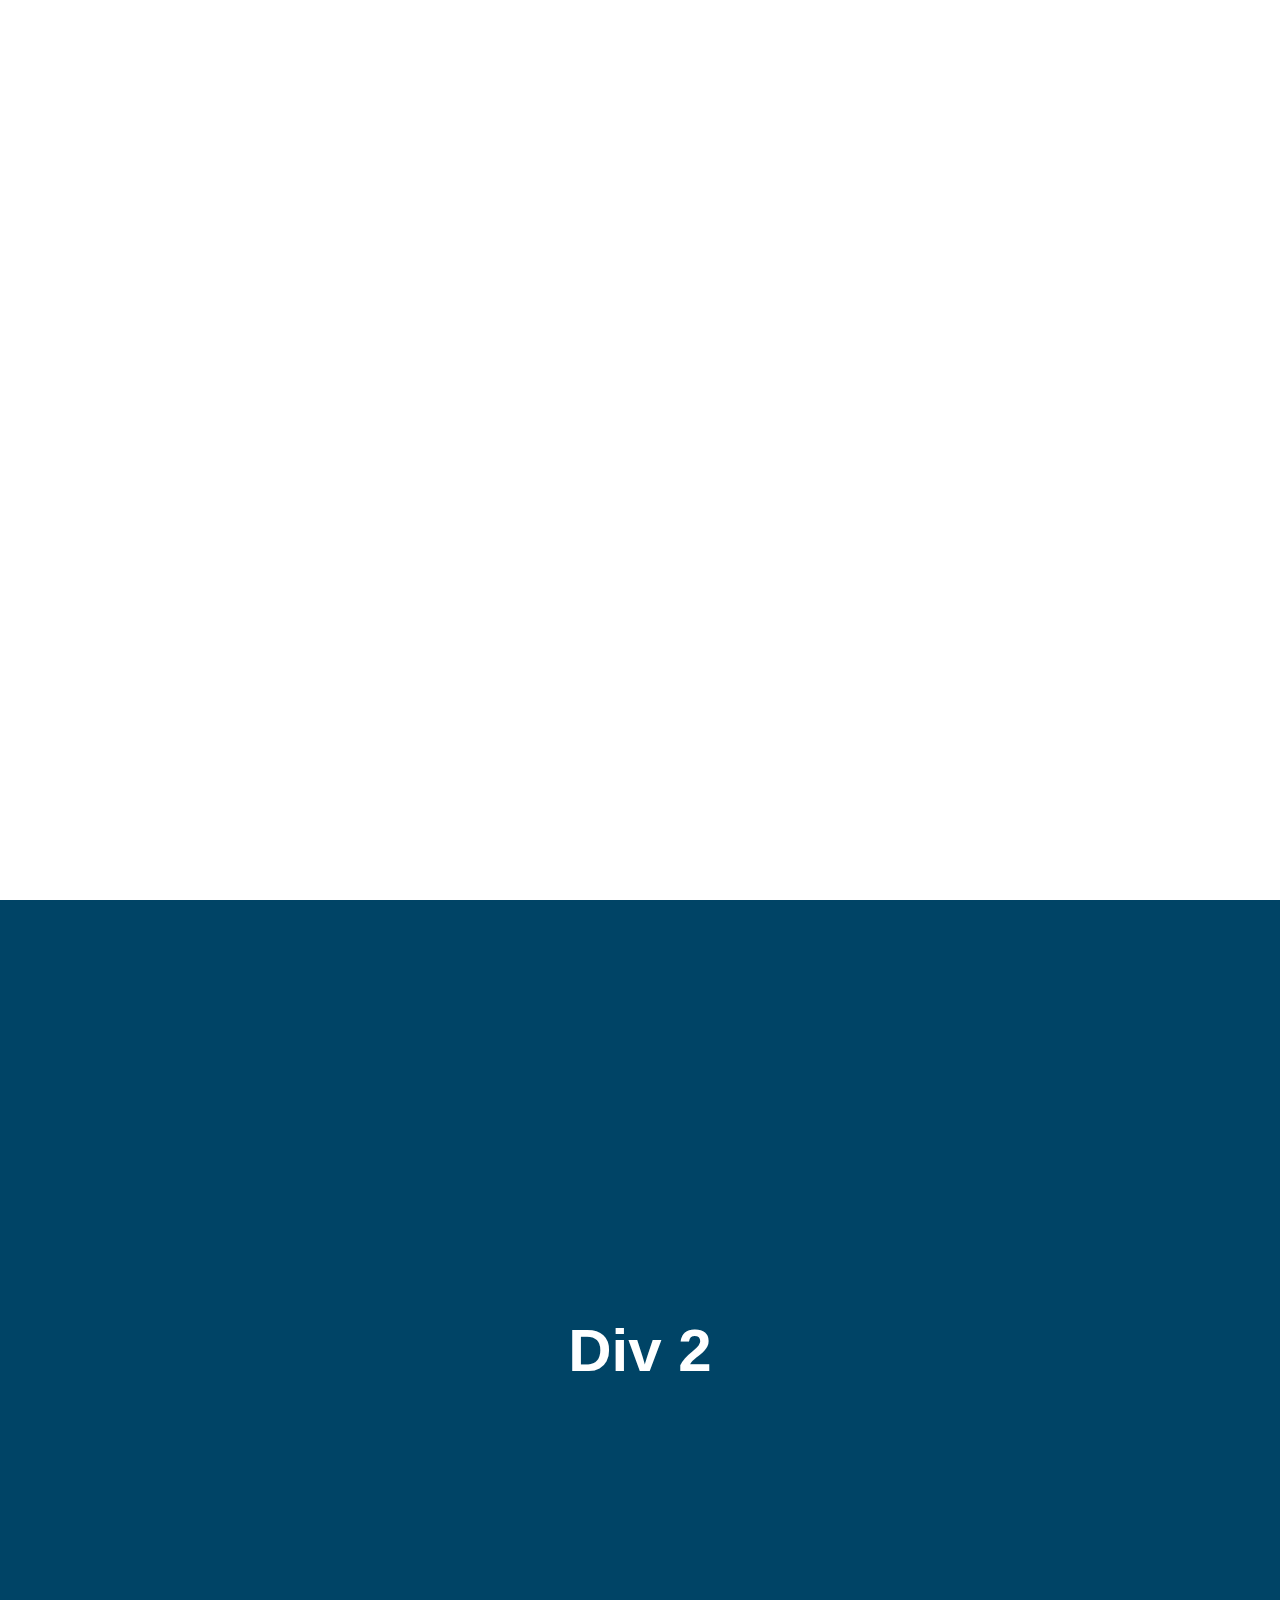
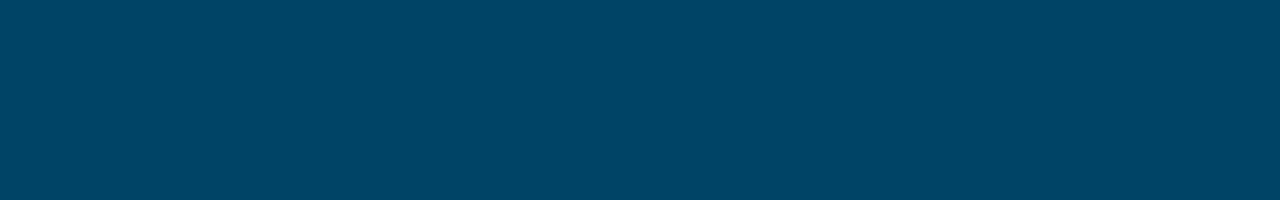
==== commit af26f91d: "parallax locla works. Needs text and addes images" ====
--- a/index.html
+++ b/index.html
@@ -1,5 +1,3 @@
-<!-- local works homepage -->
-
 <!DOCTYPE html>
 <html>
 
@@ -8,136 +6,28 @@
     <meta http-equiv="X-UA-Compatible" content="IE=edge">
     <title>Local Works</title>
     <meta name="viewport" content="width=device-width, initial-scale=1">
-    <link rel="stylesheet" type="text/css" media="screen" href="stylesheets/style.css" />
-    <link rel="stylesheet" href="stylesheets/imagehover.min.css">
+    <link rel="stylesheet" type="text/css" media="screen" href="style.css" />
  
 </head>
 
 <body>
 
-    <!-- ========= MAIN HERO ========= -->
-
-    <header id="showcase" class="grid">
-
-        <div class="bg-image"></div>
-        <div class="content-wrap">
+     <div id="parallax">
+        <header>
             <h1>Local Works</h1>
             <p>Create | Craft | Community </p>
-            <!-- <a href="section-b" class="btn"> View Products</a> -->
+        </header>
 
-        </div>
+     </div>
+     <div>
 
+        <h2>Div 2</h2>
 
-    </header>
+     </div>
+   
 
-<!-- section A and Section B swopped ==== Showcasing CARDS after Hero -->
-
-<!-- section b -->
-    <section id="section-b" class="grid">
-    
-        <ul>
-            <li>
-<div class="card imghvr-push-down" style="background-color:#FFBF00">
-                    <img src="images/back-to-school-paper-colored-paper-stationery-159519.jpeg" alt="">
-                    <figcaption style="background-color:#57A0D2">
-                        Lorem ipsum dolor, sit amet consectetur adipisicing elit. Minima doloremque quidem aut ratione natus, eaque alias expedita, illum quos delectus officiis dicta facilis, repellat quas atque qui dolore ducimus eius!                     
-                    </figcaption>
-                    <h3 class="card-title">CREATE</h3>   
-    
-                </div>
-            </li>
-            <li>
-                <div class="card imghvr-push-down" style="background-color:#FFBF00">
-                    <img src="images/back-to-school-paper-colored-paper-stationery-159519.jpeg" alt="">
-                    <figcaption style="background-color:#57A0D2">
-                        Lorem ipsum dolor, sit amet consectetur adipisicing elit. Minima doloremque quidem aut ratione natus, eaque alias expedita, illum quos delectus officiis dicta facilis, repellat quas atque qui dolore ducimus eius!                     
-                    </figcaption>
-                    <h3 class="card-title">CRAFT</h3>   
-    
-                </div>
-            </li>
-            <li>
-                <div class="card imghvr-push-down" style="background-color:#FFBF00">
-                    <img src="images/back-to-school-paper-colored-paper-stationery-159519.jpeg" alt="">
-                    <figcaption style="background-color:#57A0D2">
-                        Lorem ipsum dolor, sit amet consectetur adipisicing elit. Minima doloremque quidem aut ratione natus, eaque alias expedita, illum quos delectus officiis dicta facilis, repellat quas atque qui dolore ducimus eius!                     
-                    </figcaption>
-                    <h3 class="card-title">COMMUNITY</h3>   
-    
-                </div>
-            </li>
-           
-           
-        </ul>
-    
-    </section>
-
-<!-- SECTION A -->
-    <main id="main">
-
-       
-        <section id="section-a" class="grid">
-            <div class="content-wrap">
-                <h2 class="content-title">Handmade Crafts</h2>
-
-                <div class="content-text">
-                <p> The diversity of art and craft works on display signifies something of the unique ethic of this remarkable little store.
-                It is a place that celebrates the colourful bright exuberance of African art and culture; it is a soft meeting place that
-                makes a creative community possible and that celebrates life.  The store has lived through many seasons, it has been a place of meeting for a number of different artists and it continues
-                to open its doors everyday to encounter the other, the stranger, the traveller. <br> Be sure not to miss the experience that is
-                Local Works.</p>
-                </div>
-
-            </div>
-        </section>
-       
-<!-- Section B is now before section A -->
-    
-
-        <!-- section C -->
-
-        <section id="section-c" class="grid">
-            <div class="content-wrap">
-                <h2 class="content-title">Sourcing and supporting African artists. </h2>
-                <p> Creating stronger brands and and stuff stuff Lorem ipsum, dolor sit amet consectetur adipisicing elit. Incidunt
-                    nemo repellendus odio nihil, similique velit.</p>
-
-            </div>
-
-        </section>
-
-        <!-- section D -->
-
-        <section id="section-d" class="grid">
-            <div class="box">
-                <h2 class="content-title"> Contact Us
-
-                </h2>
-                <p>Lorem ipsum dolor sit amet consectetur adipisicing elit. Vel, laboriosam!</p>
-                <p>contact@localworks.co.za</p>
-
-            </div>
-            <div class="box">
-
-                <h2>Follow the growth journey</h2>
-                <p>Instagram</p>
-                <p>Facebook</p>
-                <p>Email</p>
-
-            </div>
-
-
-
-        </section>
-
-    </main>
-    <footer id="main-footer">
-        
-        <div>
-            <a href="http://www.stephanmaree.tech/" target="_blank">Copyright © 2018 Stephan Maree</a>
-        </div>
-
-    </footer>
+   <script src="main.js">
+   </script>
 
 </body>
 
--- a/style.css
+++ b/style.css
@@ -0,0 +1,36 @@
+* {
+    border: 0;
+    padding: 0;
+    margin: 0;
+
+}
+
+div {
+    display : flex;
+    align-items: center;
+    justify-content: center;
+    font-weight: bold;
+    font-family: Arial, Helvetica, sans-serif;
+    width: 100%;
+    height: 100vh;
+
+}
+
+
+h2, h1, p {
+    font-size: 60px;
+    color: #fff;
+    text-align: center;
+   
+    padding: 8px 24px;
+    border-radius: 16px;
+}
+
+div:nth-child(1) {
+    background-image: url(bg-img.jpg);
+    background-size: cover;
+}
+
+div:nth-child(2) {
+    background-color: #004466;
+}